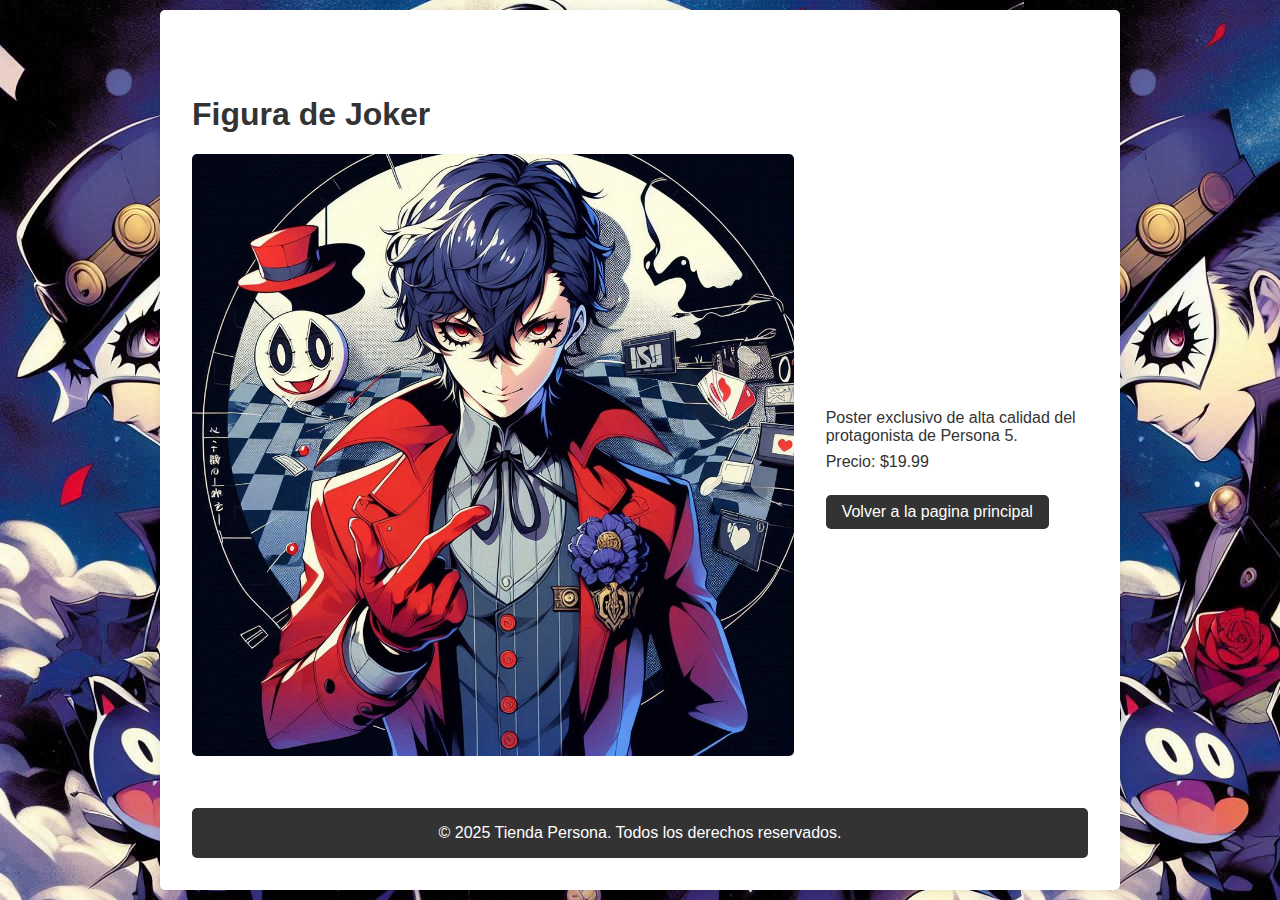
==== product1.html @ 09680867 "Add files via upload" ====
<!DOCTYPE html>
<html lang="es">
<head>
    <meta charset="UTF-8">
    <meta name="viewport" content="width=device-width, initial-scale=1.0">
    <title>Figura de Joker - Tienda Persona</title>
    <link rel="stylesheet" href="estilos2.css">
</head>
<body>
    <div class="container">
        <!-- Sección de detalles del producto -->
        <section class="product-detail">
            <h1>Figura de Joker</h1>
            <div class="product-detail-container">
                <div class="product-detail-image">
                    <img src="poster.jpg" alt="Figura de Joker">
                </div>
                <div class="product-detail-info">
                    <p>Poster exclusivo de alta calidad del protagonista de Persona 5.</p>
                    <p>Precio: $19.99</p>
                    <a href="./index.html" class="btn">Volver a la pagina principal</a>
                </div>
            </div>
        </section>
        
        <!-- Pie de página -->
        <footer>
            <p>&copy; 2025 Tienda Persona. Todos los derechos reservados.</p>
        </footer>
    </div>
</body>
</html>
---- estilos2.css ----
/* Estilos generales */
body {
    font-family: Arial, sans-serif;
    margin: 0;
    padding: 0;
    background-color: #f4f4f4;
    color: #333;
    display: flex;
    align-items: center;
    justify-content: center;
    min-height: 100vh;
    background-image: url(fondito.jpg); /* Fondo principal */
    color: #333;
}

.container {
    max-width: 300px; /* Reducción del tamaño máximo del contenedor */
    width: 100%;
    background-color: #fff;
    padding: 2rem;
    box-shadow: 0 0 10px rgba(0, 0, 0, 0.1);
    border-radius: 5px;
}

/* Barra de navegación */
nav {
    background-color: #333;
    color: #fff;
    padding: 1rem;
    border-radius: 5px;
}

nav ul {
    list-style-type: none;
    margin: 0;
    padding: 0;
    display: flex;
    justify-content: center;
}

nav ul li {
    margin: 0 1rem;
}

nav ul li a {
    color: #fff;
    text-decoration: none;
    font-weight: bold;
}

/* Sección de detalles del producto */
.product-detail {
    padding: 2rem 0;
}

.product-detail-container {
    display: flex;
    align-items: center;
    justify-content: center;
    flex-direction: column;
}

.product-detail-image img {
    max-width: 300px;
    border-radius: 5px;
    margin-bottom: 1rem;
}

.product-detail-info {
    text-align: center;
}

.product-detail-info p {
    margin: 0.5rem 0;
}

.btn {
    display: inline-block;
    padding: 0.5rem 1rem;
    background-color: #333;
    color: #fff;
    text-decoration: none;
    border-radius: 5px;
    margin-top: 1rem;
}

.btn:hover {
    background-color: #555;
}

/* Pie de página */
footer {
    background-color: #333;
    color: #fff;
    text-align: center;
    padding: 1rem;
    border-radius: 5px;
}

footer p {
    margin: 0;
}

/* Media Queries para Responsividad */
@media (min-width: 300px) {
    .container {
        max-width: 70%;
    }
    
    .product-detail-container {
        flex-direction: row;
    }

    .product-detail-image {
        margin-right: 2rem;
        margin-bottom: 0;
    }

    .product-detail-image img {
        max-width: 100%;
    }

    .product-detail-info {
        text-align: left;
    }
}
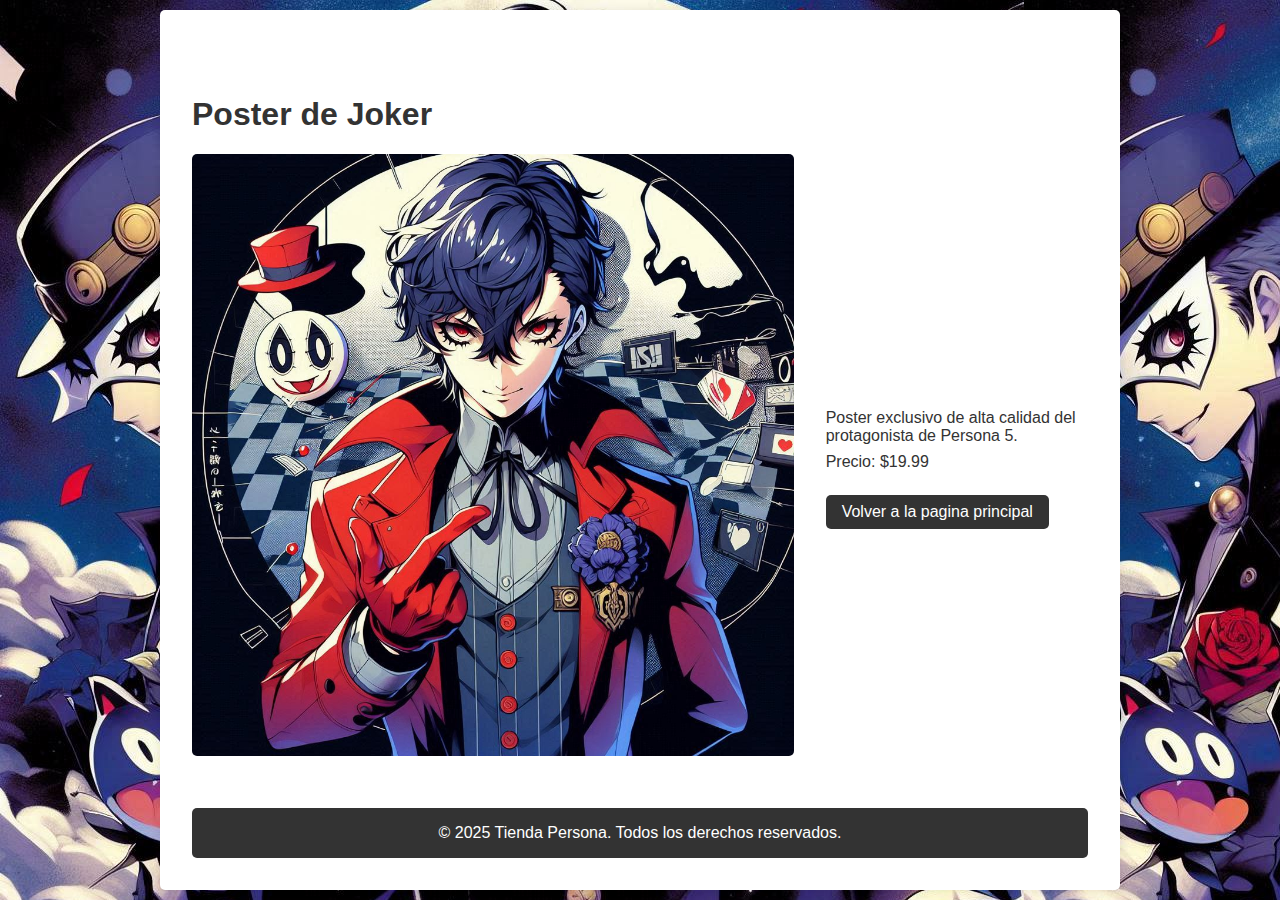
==== commit f82d7fd4: "Update product1.html" ====
--- a/product1.html
+++ b/product1.html
@@ -10,7 +10,7 @@
     <div class="container">
         <!-- Sección de detalles del producto -->
         <section class="product-detail">
-            <h1>Figura de Joker</h1>
+            <h1>Poster de Joker</h1>
             <div class="product-detail-container">
                 <div class="product-detail-image">
                     <img src="poster.jpg" alt="Figura de Joker">
